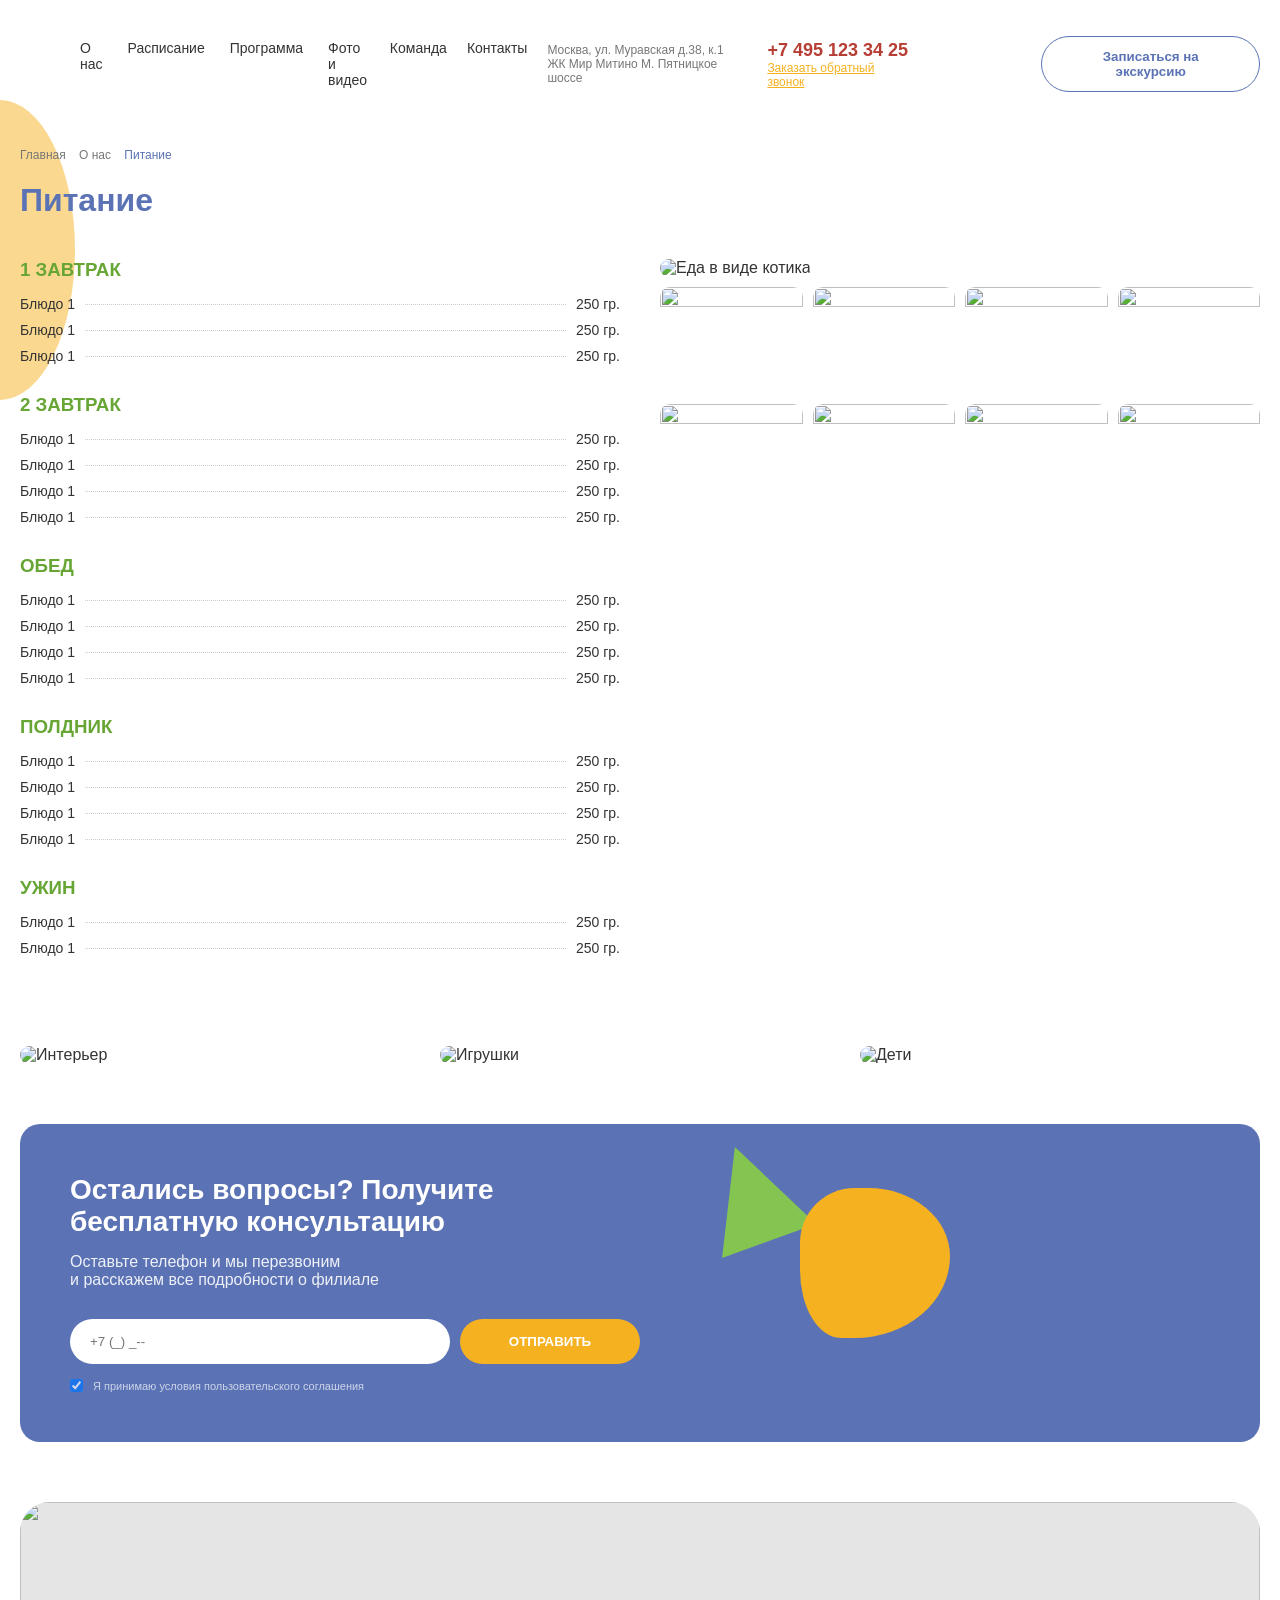
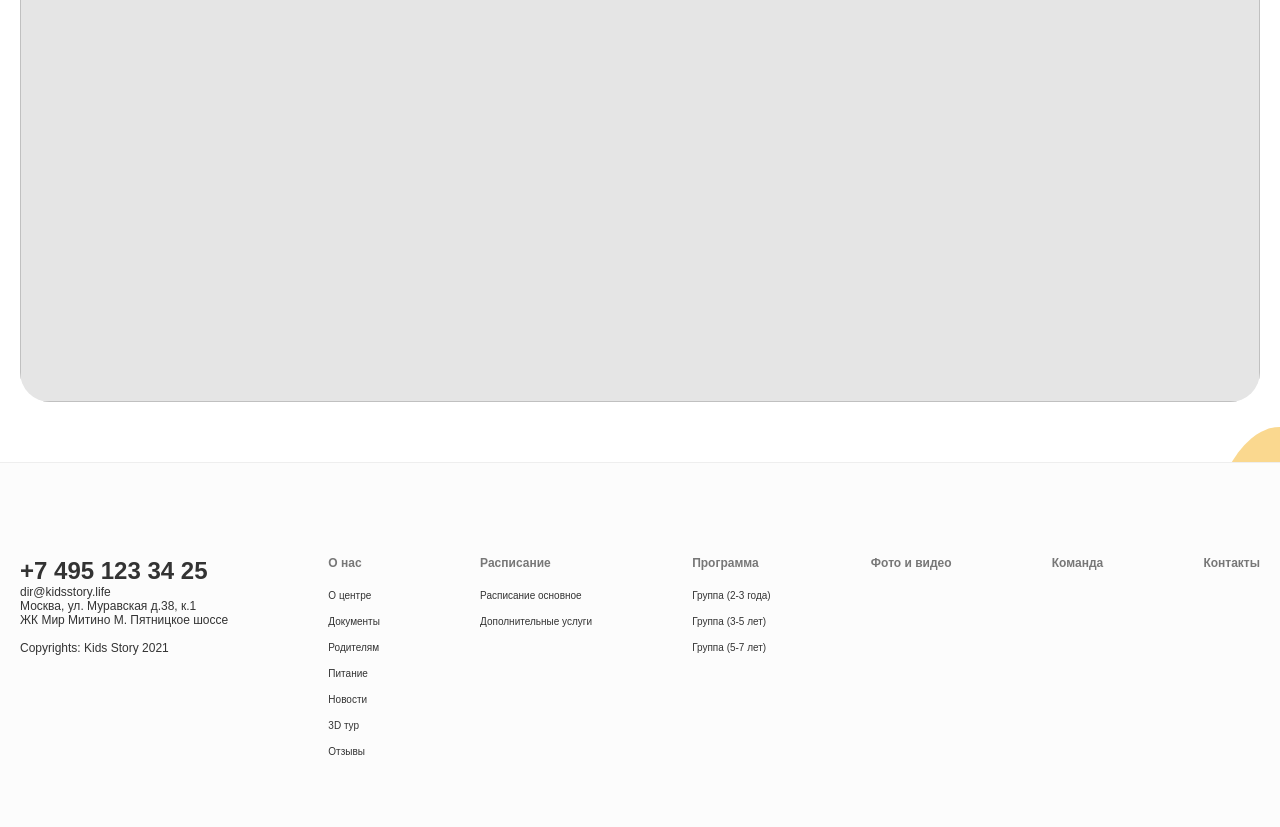
==== Sofa/index.html @ 402901dc "BLURIES_page" ====
<!DOCTYPE html>
<html lang="ru">
<head>
    <meta charset="UTF-8">
    <meta name="viewport" content="width=device-width, initial-scale=1.0">
    <title>Kids Story</title>
    <link rel="stylesheet" href="style.css">
</head>
<body>

    <div class="decor-blob left"></div>

    <header class="header">
        <div class="container header__inner">
            <div class="header__logo">
                <span class="logo-text"><img src="./logo (1).png" alt=""></span>
            </div>
            
            <nav class="header__nav">
                <ul>
                    <li><a href="#">О нас <i class="icon-down"></i></a></li>
                    <li><a href="#">Расписание <i class="icon-down"></i></a></li>
                    <li><a href="#">Программа <i class="icon-down"></i></a></li>
                    <li><a href="#">Фото и видео</a></li>
                    <li><a href="#">Команда</a></li>
                    <li><a href="#">Контакты</a></li>
                </ul>
            </nav>

            <div class="header__contacts">
                <div class="address">Москва, ул. Муравская д.38, к.1<br>ЖК Мир Митино М. Пятницкое шоссе</div>
                <div class="phone">
                    <span class="phone-number">+7 495 123 34 25</span>
                    <a href="#" class="callback">Заказать обратный звонок</a>
                </div>
                <div class="socials">
                 <div class="socialsimg"><img src="./Vector (3).png" alt=""></div>
                  <div class="socialsimg"><img src="./Vector (2).png" alt=""></div>
                </div>
                <button class="btn btn--outline">Записаться на экскурсию</button>
            </div>
        </div>
    </header>

    <div class="breadcrumbs container">
        <a href="#">Главная</a> <span class="sep"></span> <a href="#">О нас</a> <span class="sep"></span> <span class="current">Питание</span>
    </div>

    <main>
        <section class="nutrition container">
            <h1 class="page-title">Питание</h1>
            
            <div class="nutrition__content">
                <div class="nutrition__menu">
                    
                    <div class="menu-block">
                        <h3 class="menu-title">1 ЗАВТРАК</h3>
                        <div class="menu-item"><span>Блюдо 1</span><span class="dots"></span><span>250 гр.</span></div>
                        <div class="menu-item"><span>Блюдо 1</span><span class="dots"></span><span>250 гр.</span></div>
                        <div class="menu-item"><span>Блюдо 1</span><span class="dots"></span><span>250 гр.</span></div>
                    </div>

                    <div class="menu-block">
                        <h3 class="menu-title">2 ЗАВТРАК</h3>
                        <div class="menu-item"><span>Блюдо 1</span><span class="dots"></span><span>250 гр.</span></div>
                        <div class="menu-item"><span>Блюдо 1</span><span class="dots"></span><span>250 гр.</span></div>
                        <div class="menu-item"><span>Блюдо 1</span><span class="dots"></span><span>250 гр.</span></div>
                        <div class="menu-item"><span>Блюдо 1</span><span class="dots"></span><span>250 гр.</span></div>
                    </div>

                    <div class="menu-block">
                        <h3 class="menu-title">ОБЕД</h3>
                        <div class="menu-item"><span>Блюдо 1</span><span class="dots"></span><span>250 гр.</span></div>
                        <div class="menu-item"><span>Блюдо 1</span><span class="dots"></span><span>250 гр.</span></div>
                        <div class="menu-item"><span>Блюдо 1</span><span class="dots"></span><span>250 гр.</span></div>
                        <div class="menu-item"><span>Блюдо 1</span><span class="dots"></span><span>250 гр.</span></div>
                    </div>
                    <div class="menu-block">
                        <h3 class="menu-title">ПОЛДНИК</h3>
                        <div class="menu-item"><span>Блюдо 1</span><span class="dots"></span><span>250 гр.</span></div>
                        <div class="menu-item"><span>Блюдо 1</span><span class="dots"></span><span>250 гр.</span></div>
                        <div class="menu-item"><span>Блюдо 1</span><span class="dots"></span><span>250 гр.</span></div>
                        <div class="menu-item"><span>Блюдо 1</span><span class="dots"></span><span>250 гр.</span></div>
                    </div>
                    <div class="menu-block">
                        <h3 class="menu-title">УЖИН</h3>
                        <div class="menu-item"><span>Блюдо 1</span><span class="dots"></span><span>250 гр.</span></div>
                        <div class="menu-item"><span>Блюдо 1</span><span class="dots"></span><span>250 гр.</span></div>
                    </div>
                </div>

                <div class="nutrition__gallery">
                    <div class="main-photo">
                        <img src="./1630131237_25-kartinkin-com-p-detskie-blyuda-krasivo-oformlennie-yeda-kr-25 1.png" alt="Еда в виде котика">
                    </div><div class="thumbnails">
                        <img src="./fac239f74cf0ae698ffe3b35a36b110a 1.png" alt="">
                        <img src="./Mask group.png" alt="">
                        <img src="./a4dbc2a8da4a869f13524fce2f196282 2.png" alt="">
                        <img src="./Mask group.png" alt="">
                        <img src="./a4dbc2a8da4a869f13524fce2f196282 2.png" alt="">
                        <img src="./fac239f74cf0ae698ffe3b35a36b110a 1.png" alt="">
                        <img src="./Mask group.png" alt="">
                        <img src="./fac239f74cf0ae698ffe3b35a36b110a 1.png" alt="">
                    </div>
                </div>
            </div>
        </section>

        <section class="media-gallery container">
            <div class="media-item">
                <img src="./upg.png" alt="Интерьер">
                <div class="play-btn"></div>
            </div>
            <div class="media-item">
                <img src="./in.png" alt="Игрушки">
                <div class="play-btn"></div>
            </div>
            <div class="media-item">
                <img src="./people.png" alt="Дети">
                <div class="play-btn"></div>
            </div>
        </section>

        <section class="consultation container">
            <div class="consultation__inner">
                <div class="consultation__form-wrap">
                    <h2>Остались вопросы? Получите бесплатную консультацию</h2>
                    <p>Оставьте телефон и мы перезвоним<br>и расскажем все подробности о филиале</p>
                    
                    <form class="consult-form">
                        <input type="text" placeholder="+7 (_) _--">
                        <button type="submit" class="btn btn--yellow">ОТПРАВИТЬ</button>
                    </form>
                    <label class="agreement">
                        <input type="checkbox" checked>
                        <span>Я принимаю условия пользовательского соглашения</span>
                    </label>
                    
                </div>
                
                <div class="consultation__decor">
                    <img src="./noroot 2.png" alt="Мальчик" class="boy-img">
                    <div class="shape shape-triangle-green"><img src="./Group 4.png" alt=""></div>
                    <div class="shape shape-blob-yellow"></div>
                    <div class="shape shape-blob-green"></div>
                </div>
            </div>
        </section>

        <section class="map-section container">
            <div class="map-placeholder">
                <div class="map-marker"><img class="map-marker" src="./Mapsicle Map.png" alt=""></div>
            </div>
        </section>

    </main>

    <footer class="footer">
        <div class="decor-blob right"></div>

        <div class="container footer__inner">
            <div class="footercol footercol--info">
                <div class="logo-text"><img src="./logo (1).png" alt=""></div>
                <div class="phone"><a href="+7 495 123 34 25"><h1>+7 495 123 34 25</h1></a></div>
                <a href="mailto:dir@kidsstory.life" class="email">dir@kidsstory.life</a>
                <div class="address">Москва, ул. Муравская д.38, к.1<br>ЖК Мир Митино М. Пятницкое шоссе</div>
                <div class="socials">
                  <img src="./Vector (3).png" alt="">
                  <img src="./Vector (2).png" alt="">
                </div>
                <div class="copyright">Copyrights: Kids Story 2021</div>
            </div>

            <div class="footer__col">
                <h4>О нас</h4>
                <ul>
                    <li><a href="#">О центре</a></li>
                    <li><a href="#">Документы</a></li>
                    <li><a href="#">Родителям</a></li>
                    <li><a href="#">Питание</a></li>
                    <li><a href="#">Новости</a></li>
                    <li><a href="#">3D тур</a></li>
                    <li><a href="#">Отзывы</a></li>
                </ul>
            </div>

            <div class="footer__col">
                <h4>Расписание</h4>
                <ul>
                    <li><a href="#">Расписание основное</a></li>
                    <li><a href="#">Дополнительные услуги</a></li>
                </ul>
            </div><div class="footer__col">
                <h4>Программа</h4>
                <ul>
                    <li><a href="#">Группа (2-3 года)</a></li>
                    <li><a href="#">Группа (3-5 лет)</a></li>
                    <li><a href="#">Группа (5-7 лет)</a></li>
                </ul>
            </div>

            <div class="footer__col"><h4><a href="#">Фото и видео</a></h4></div>
            <div class="footer__col"><h4><a href="#">Команда</a></h4></div>
            <div class="footer__col"><h4><a href="#">Контакты</a></h4></div>
        </div>
    </footer>
</body>
</html>
---- Sofa/style.css ----
* {
  margin: 0;
  padding: 0;
  box-sizing: border-box;
}

body {
  font-family: "Montserrat", sans-serif;
  color: #333333;
  background-color: #ffffff;
  position: relative;
  overflow-x: hidden;
}

a {
  text-decoration: none;
  color: inherit;
}

ul {
  list-style: none;
}

.container {
  max-width: 1500px;
  margin: 0 auto;
  padding: 0 20px;
}

.btn {
  padding: 12px 24px;
  border-radius: 30px;
  font-weight: 600;
  cursor: pointer;
  border: none;
  transition: 0.3s;
}
.btn--outline {
  background: transparent;
  border: 1px solid #5b73b5;
  color: #5b73b5;
}
.btn--yellow {
  background: #f5b120;
  color: #fff;
}

.decor-blob {
  position: absolute;
  width: 150px;
  height: 300px;
  background: #f5b120;
  border-radius: 50%;
  z-index: -1;
  opacity: 0.5;
}
.decor-blob.left {
  top: 100px;
  left: -75px;
}
.decor-blob.right {
  bottom: 100px;
  right: -75px;
}

.header {
  padding: 20px 0;
  font-size: 14px;
}
.header__inner {
  display: flex;
  justify-content: space-between;
  align-items: center;
}
.header__logo {
  font-size: 24px;
  padding: 20px;
  font-weight: bold;
}
.header__nav ul {
  display: flex;
  padding: 20px;
  gap: 20px;
  font-weight: 300px;
}
.header__nav ul li a {
  display: flex;
  align-items: center;
  gap: 5px;
}
.header__contacts {
  width: 800px;
  display: flex;
  align-items: center;
  gap: 20px;
  font-size: 12px;
}
.header__contacts .address {
  color: #777777;
  max-width: 200px;
  gap: 20px;
}
.header__contacts .phone {
  display: flex;
  flex-direction: column;
}
.header__contacts .phone .phone-number {
  font-size: 18px;
  font-weight: bold;
  color: #b73e35;
}
.header__contacts .phone .callback {
  color: #f5b120;
  text-decoration: underline;
}
.header__contacts .socials {
  padding: 10px;
  display: flex;
  gap: 10px;
  align-items: center;
}
.header__contacts .socialsimg {
  margin-right: 5px;
  width: 24px;
  height: 24px;
}

.breadcrumbs {
  margin: 20px auto;
  font-size: 12px;
  color: #777777;
}
.breadcrumbs .sep {
  margin: 0 5px;
  content: ">";
}
.breadcrumbs .current {
  color: #5b73b5;
}

.nutrition {
  margin-bottom: 60px;
}
.nutrition .page-title {
  color: #5b73b5;
  font-size: 32px;
  margin-bottom: 40px;
}
.nutrition__content {
  display: grid;
  grid-template-columns: 1fr 1fr;
  gap: 40px;
}
.nutrition__menu .menu-block {
  margin-bottom: 30px;
}
.nutrition__menu .menu-title {
  color: #67a635;
  margin-bottom: 15px;
  text-transform: uppercase;
}
.nutrition__menu .menu-item {
  display: flex;
  align-items: baseline;
  margin-bottom: 10px;
  font-size: 14px;
  color: #333333;
}
.nutrition__menu .menu-item .dots {
  flex-grow: 1;
  border-bottom: 1px dotted #ccc;
  margin: 0 10px;
  position: relative;
  top: -4px;
}
.nutrition__gallery .main-photo img {
  width: 100%;
  border-radius: 20px;
  margin-bottom: 10px;
}
.nutrition__gallery .thumbnails {
  display: grid;
  grid-template-columns: repeat(4, 1fr);
  gap: 10px;
}
.nutrition__gallery .thumbnails img {
  width: 100%;
  border-radius: 10px;
  aspect-ratio: 4/3;
  -o-object-fit: cover;
     object-fit: cover;
}

.media-gallery {
  display: grid;
  grid-template-columns: repeat(3, 1fr);
  gap: 20px;
  margin-bottom: 60px;
}
.media-gallery .media-item {
  position: relative;
  border-radius: 20px;
  overflow: hidden;
}
.media-gallery .media-item img {
  width: 100%;
  display: block;
}
.media-gallery .media-item .play-btn {
  position: absolute;
  top: 50%;
  left: 50%;
  transform: translate(-50%, -50%);
  width: 60px;
  height: 60px;
  border: 2px solid #fff;
  border-radius: 50%;
  background: rgba(255, 255, 255, 0.2);
  cursor: pointer;
}

.consultation {
  margin-bottom: 60px;
}
.consultation__inner {
  background-color: #5b73b5;
  border-radius: 20px;
  padding: 50px;
  position: relative;
  overflow: hidden;
  display: flex;
  align-items: center;
}
.consultation__form-wrap {
  position: relative;
  z-index: 2;
  color: #fff;
  max-width: 50%;
}
.consultation__form-wrap h2 {
  font-size: 28px;
  margin-bottom: 15px;
}
.consultation__form-wrap p {
  margin-bottom: 30px;
  opacity: 0.9;
}
.consultation__form-wrap .consult-form {
  display: flex;
  gap: 10px;
  margin-bottom: 15px;
}
.consultation__form-wrap .consult-form .consult-form_img {
  display: flex;
  margin-left: 10px;
}
.consultation__form-wrap .consult-form input {
  padding: 15px 20px;
  border-radius: 30px;
  border: none;
  flex-grow: 1;
  outline: none;
}
.consultation__form-wrap .consult-form button {
  width: 180px;
}
.consultation__form-wrap .agreement {
  font-size: 11px;
  opacity: 0.7;
  display: flex;
  align-items: center;
  gap: 10px;
}
.consultation__decor .boy-img {
  position: absolute;
  right: 10%;
  bottom: 0;
  height: 110%;
  z-index: 1;
}
.consultation__decor .shape {
  position: absolute;
  z-index: 0;
}
.consultation__decor .shape-triangle-green {
  width: 0;
  height: 0;
  border-left: 50px solid transparent;
  border-right: 50px solid transparent;
  border-bottom: 100px solid #84c552;
  top: 20px;
  left: 55%;
  transform: rotate(-20deg);
}
.consultation__decor .shape-blob-yellow {
  width: 150px;
  height: 150px;
  background: #f5b120;
  border-radius: 40% 60% 70% 30%/40% 50% 60% 50%;
  top: 20%;
  right: 25%;
}

.map-section {
  margin-bottom: 60px;
}
.map-section .map-placeholder {
  width: 100%;
  height: 500px;
  border-radius: 30px;
  background: #e5e5e5;
}
.map-section .map-placeholder .map-marker img {
  width: 100%;
  height: 500px;
  border-radius: 30px;
}

.footer {
  background: #fcfcfc;
  padding: 60px 0;
  margin-top: 15px;
  border-top: 1px solid #eee;
}
.footer__inner {
  display: flex;
  justify-content: space-between;
  gap: 20px;
  font-size: 12px;
  margin-top: 20px;
}
.footer__col h4 {
  color: #777777;
  margin-bottom: 20px;
  font-weight: 600;
  margin-top: 13px;
}
.footer__col ul li {
  margin-bottom: 10px;
  color: #333333;
  margin-top: 15px;
  font-size: 10px;
}
.footer__col--info .logo-text {
  margin-bottom: 10px;
  font-size: 20px;
  margin-bottom: 50px;
}
.footer__col--info .phone {
  font-size: 80px;
  color: #b73e35;
  margin-top: 15px;
}
.footer__col--info .email {
  margin-bottom: 15px;
  margin-top: 15px;
}
.footer__col--info .address {
  color: #777777;
  margin-bottom: 15px;
  margin-top: 15px;
}
.footer__col--info .copyright {
  margin-top: 30px;
  color: #777777;
}

@media (max-width: 1024px) {
  .header__contacts {
    width: auto;
    flex-wrap: wrap;
    justify-content: flex-end;
  }
}
@media (max-width: 768px) {
  .container {
    padding: 0 15px;
  }
  .header__inner {
    flex-direction: column;
    text-align: center;
  }
  .header__nav ul {
    flex-wrap: wrap;
    justify-content: center;
    padding: 10px;
    gap: 10px;
  }
  .header__contacts {
    flex-direction: column;
    width: 100%;
    gap: 15px;
  }
  .header__contacts .address {
    max-width: 100%;
  }
  .header__contacts .socials {
    justify-content: center;
    padding: 0;
  }
  .nutrition .page-title {
    font-size: 26px;
    text-align: center;
  }
  .nutrition__content {
    grid-template-columns: 1fr;
  }
  .nutrition__gallery {
    order: -1;
  }
  .media-gallery {
    grid-template-columns: 1fr;
  }
  .consultation__inner {
    flex-direction: column;
    padding: 30px 15px;
    text-align: center;
  }
  .consultation__form-wrap {
    max-width: 100%;
  }
  .consultation__form-wrap .consult-form {
    flex-direction: column;
    align-items: center;
  }
  .consultation__form-wrap .consult-form input, .consultation__form-wrap .consult-form button {
    width: 100%;
  }
  .consultation__form-wrap .consult-form .consult-form_img {
    margin-left: 0;
    margin-top: 10px;
    justify-content: center;
  }
  .consultation__form-wrap .agreement {
    justify-content: center;
  }
  .consultation__decor .boy-img {
    position: relative;
    right: 0;
    height: 250px;
    margin-top: 20px;
  }
  .consultation__decor .shape {
    display: none;
  }
  .footer__inner {
    flex-direction: column;
    align-items: center;
    text-align: center;
  }
  .footer__col h4 {
    margin-top: 20px;
  }
  .footer__col--info .phone {
    font-size: 32px;
  }
}
@media (max-width: 480px) {
  .nutrition__menu .menu-item {
    font-size: 13px;
  }
  .nutrition__menu .menu-item .dots {
    display: none;
  }
  .nutrition__menu .menu-item {
    justify-content: space-between;
  }
}/*# sourceMappingURL=style.css.map */
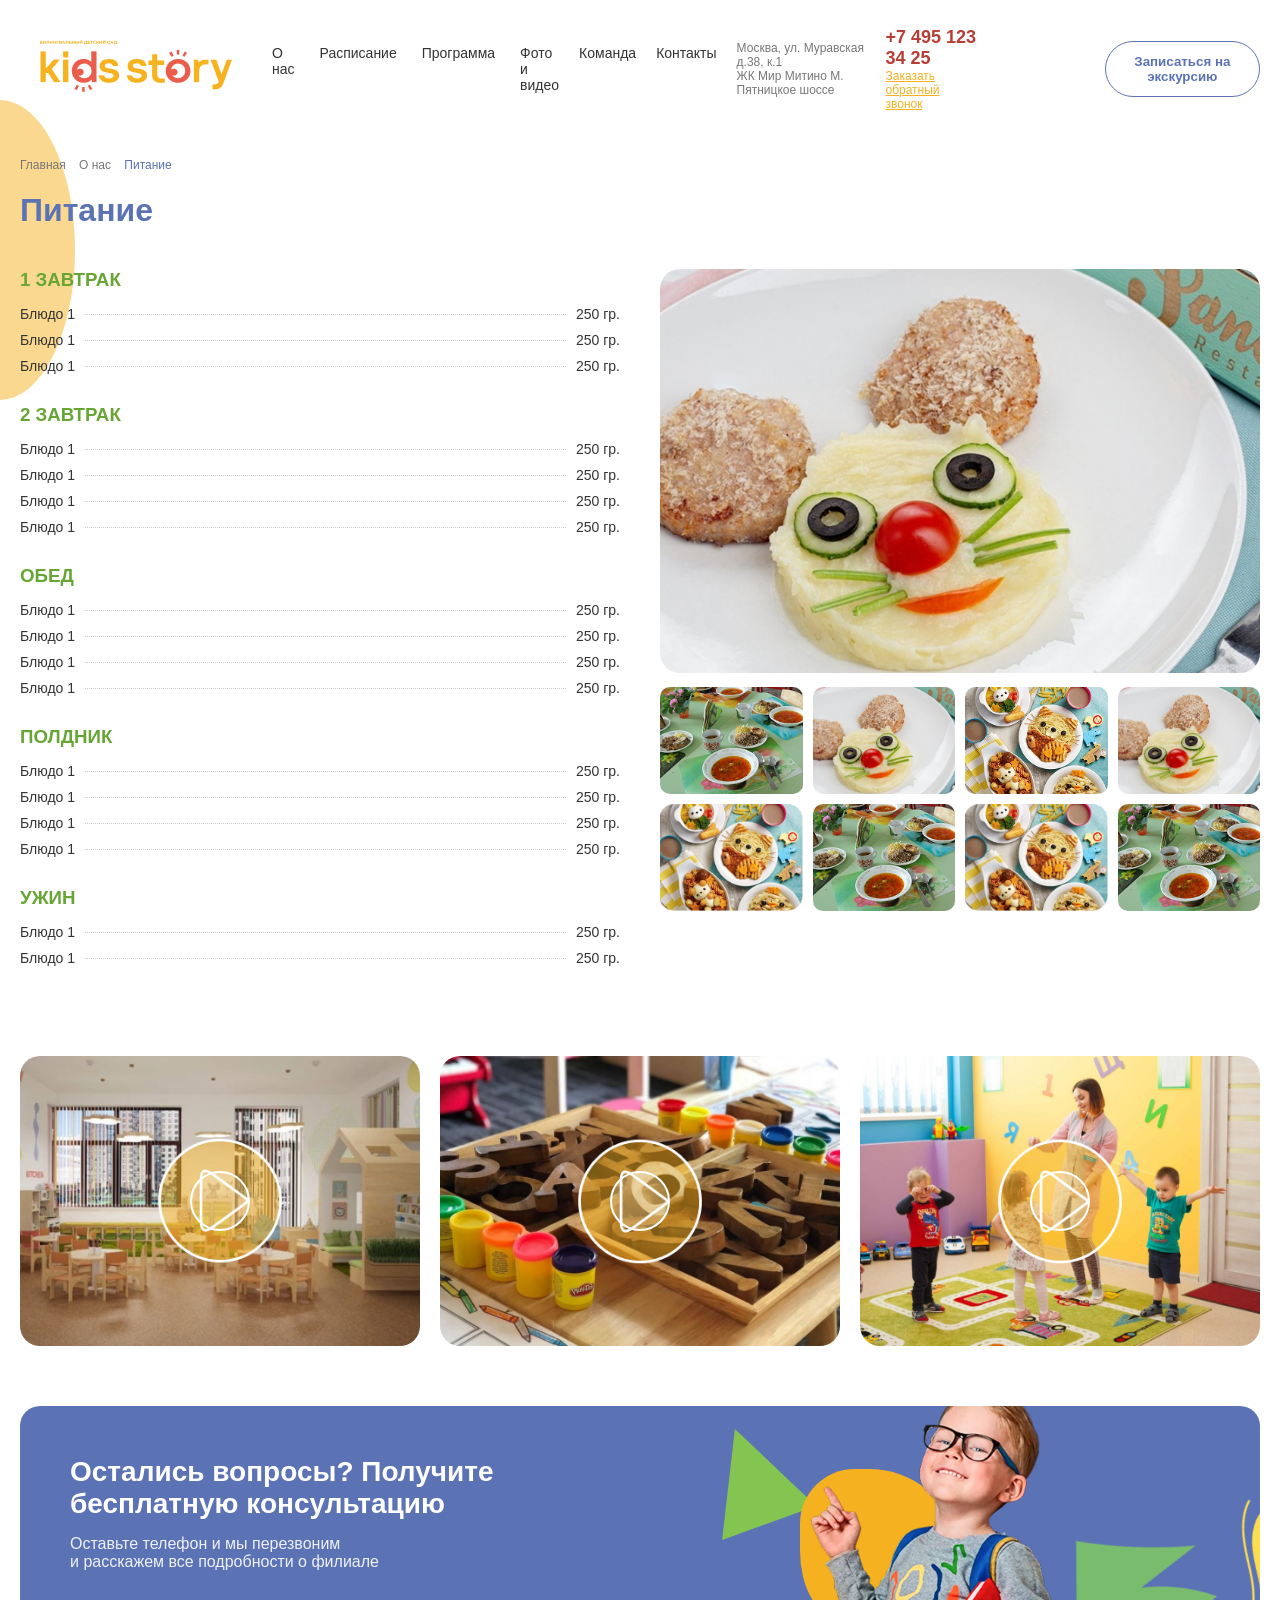
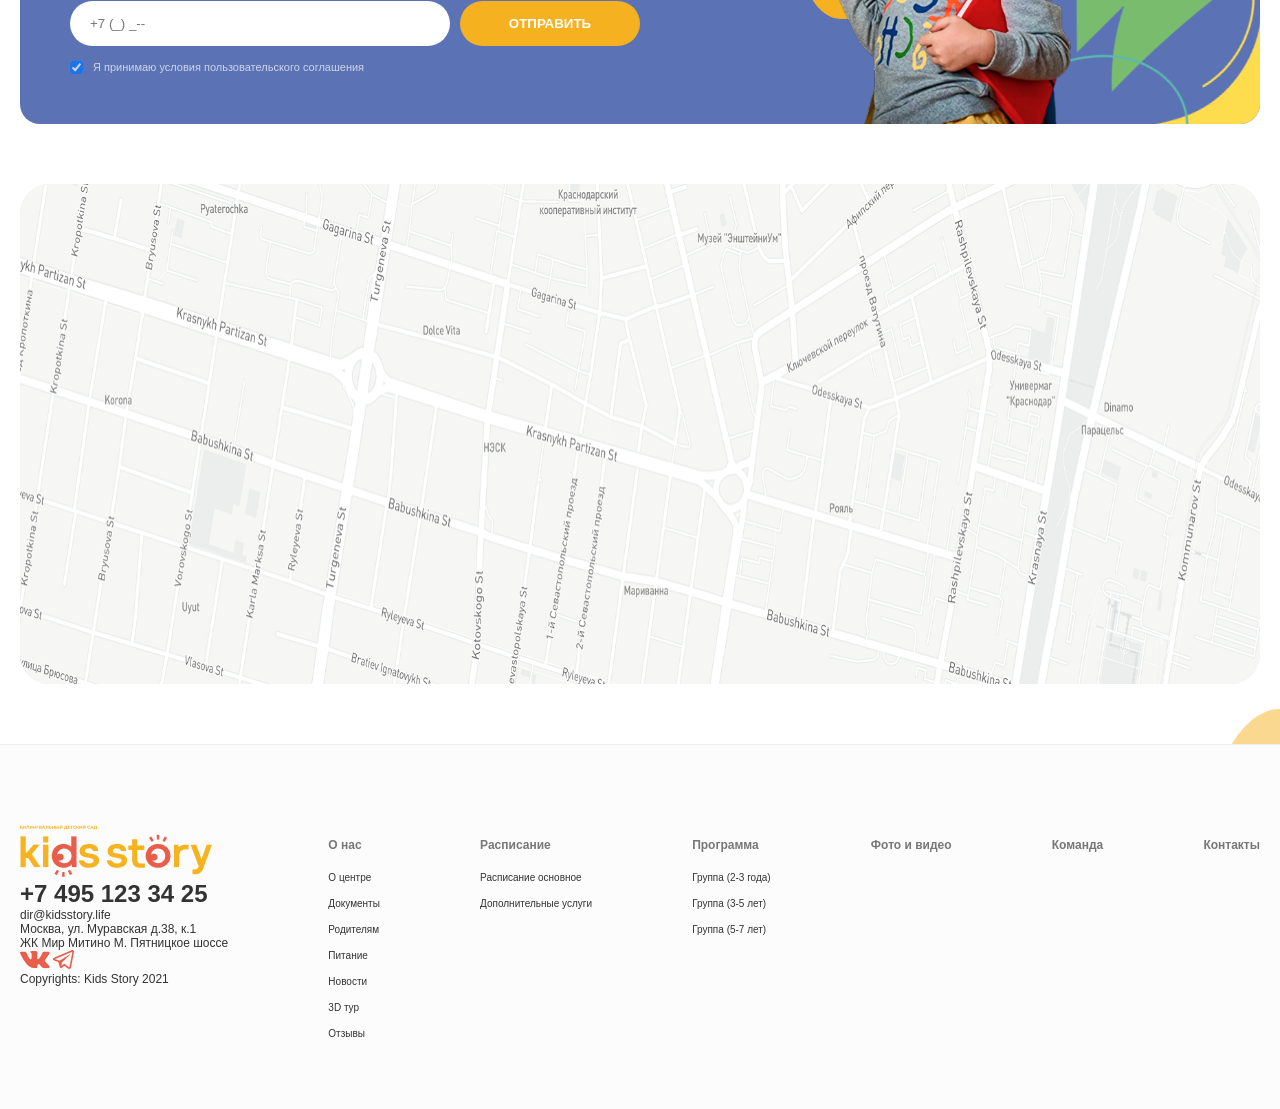
==== commit b3914ee6: "SOFA" ====
--- a/Sofa/index.html
+++ b/Sofa/index.html
@@ -13,7 +13,7 @@
     <header class="header">
         <div class="container header__inner">
             <div class="header__logo">
-                <span class="logo-text"><img src="./logo (1).png" alt=""></span>
+                <span class="logo-text"><img src="./img/logo (1).png" alt=""></span>
             </div>
             
             <nav class="header__nav">
@@ -91,16 +91,16 @@
 
                 <div class="nutrition__gallery">
                     <div class="main-photo">
-                        <img src="./1630131237_25-kartinkin-com-p-detskie-blyuda-krasivo-oformlennie-yeda-kr-25 1.png" alt="Еда в виде котика">
+                        <img src="img/1630131237_25-kartinkin-com-p-detskie-blyuda-krasivo-oformlennie-yeda-kr-25 1 (1).png" alt="Еда в виде котика">
                     </div><div class="thumbnails">
-                        <img src="./fac239f74cf0ae698ffe3b35a36b110a 1.png" alt="">
-                        <img src="./Mask group.png" alt="">
-                        <img src="./a4dbc2a8da4a869f13524fce2f196282 2.png" alt="">
-                        <img src="./Mask group.png" alt="">
-                        <img src="./a4dbc2a8da4a869f13524fce2f196282 2.png" alt="">
-                        <img src="./fac239f74cf0ae698ffe3b35a36b110a 1.png" alt="">
-                        <img src="./Mask group.png" alt="">
-                        <img src="./fac239f74cf0ae698ffe3b35a36b110a 1.png" alt="">
+                        <img src="./img/fac239f74cf0ae698ffe3b35a36b110a 1.png" alt="">
+                        <img src="img/1630131237_25-kartinkin-com-p-detskie-blyuda-krasivo-oformlennie-yeda-kr-25 1 (1).png" alt="">
+                        <img src="./img/./a4dbc2a8da4a869f13524fce2f196282 2.png" alt="">
+                        <img src="img/1630131237_25-kartinkin-com-p-detskie-blyuda-krasivo-oformlennie-yeda-kr-25 1 (1).png" alt="">
+                        <img src="./img/Mask group.png" alt="">
+                        <img src="./img/fac239f74cf0ae698ffe3b35a36b110a 1.png" alt="">
+                        <img src="./img/Mask group.png" alt="">
+                        <img src="./img/fac239f74cf0ae698ffe3b35a36b110a 1.png" alt="">
                     </div>
                 </div>
             </div>
@@ -108,15 +108,15 @@
 
         <section class="media-gallery container">
             <div class="media-item">
-                <img src="./upg.png" alt="Интерьер">
+                <img src="./img/wait.png" alt="Интерьер">
                 <div class="play-btn"></div>
             </div>
             <div class="media-item">
-                <img src="./in.png" alt="Игрушки">
+                <img src="./img/Mask group 1.png" alt="Игрушки">
                 <div class="play-btn"></div>
             </div>
             <div class="media-item">
-                <img src="./people.png" alt="Дети">
+                <img src="./img/Mask group 2.png" alt="Дети">
                 <div class="play-btn"></div>
             </div>
         </section>
@@ -139,8 +139,8 @@
                 </div>
                 
                 <div class="consultation__decor">
-                    <img src="./noroot 2.png" alt="Мальчик" class="boy-img">
-                    <div class="shape shape-triangle-green"><img src="./Group 4.png" alt=""></div>
+                    <img src="./img/noroot 2.png" alt="Мальчик" class="boy-img">
+                    <div class="shape shape-triangle-green"><img src="./img/Group 4.png" alt=""></div>
                     <div class="shape shape-blob-yellow"></div>
                     <div class="shape shape-blob-green"></div>
                 </div>
@@ -149,7 +149,7 @@
 
         <section class="map-section container">
             <div class="map-placeholder">
-                <div class="map-marker"><img class="map-marker" src="./Mapsicle Map.png" alt=""></div>
+                <div class="map-marker"><img class="map-marker" src="./img/Mapsicle Map.png" alt=""></div>
             </div>
         </section>
 
@@ -160,13 +160,13 @@
 
         <div class="container footer__inner">
             <div class="footercol footercol--info">
-                <div class="logo-text"><img src="./logo (1).png" alt=""></div>
+                <div class="logo-text"><img src="./img/logo (1).png" alt=""></div>
                 <div class="phone"><a href="+7 495 123 34 25"><h1>+7 495 123 34 25</h1></a></div>
                 <a href="mailto:dir@kidsstory.life" class="email">dir@kidsstory.life</a>
                 <div class="address">Москва, ул. Муравская д.38, к.1<br>ЖК Мир Митино М. Пятницкое шоссе</div>
                 <div class="socials">
-                  <img src="./Vector (3).png" alt="">
-                  <img src="./Vector (2).png" alt="">
+                  <img src="./img/Vector (3).png" alt="">
+                  <img src="./img/Vector (2).png" alt="">
                 </div>
                 <div class="copyright">Copyrights: Kids Story 2021</div>
             </div>
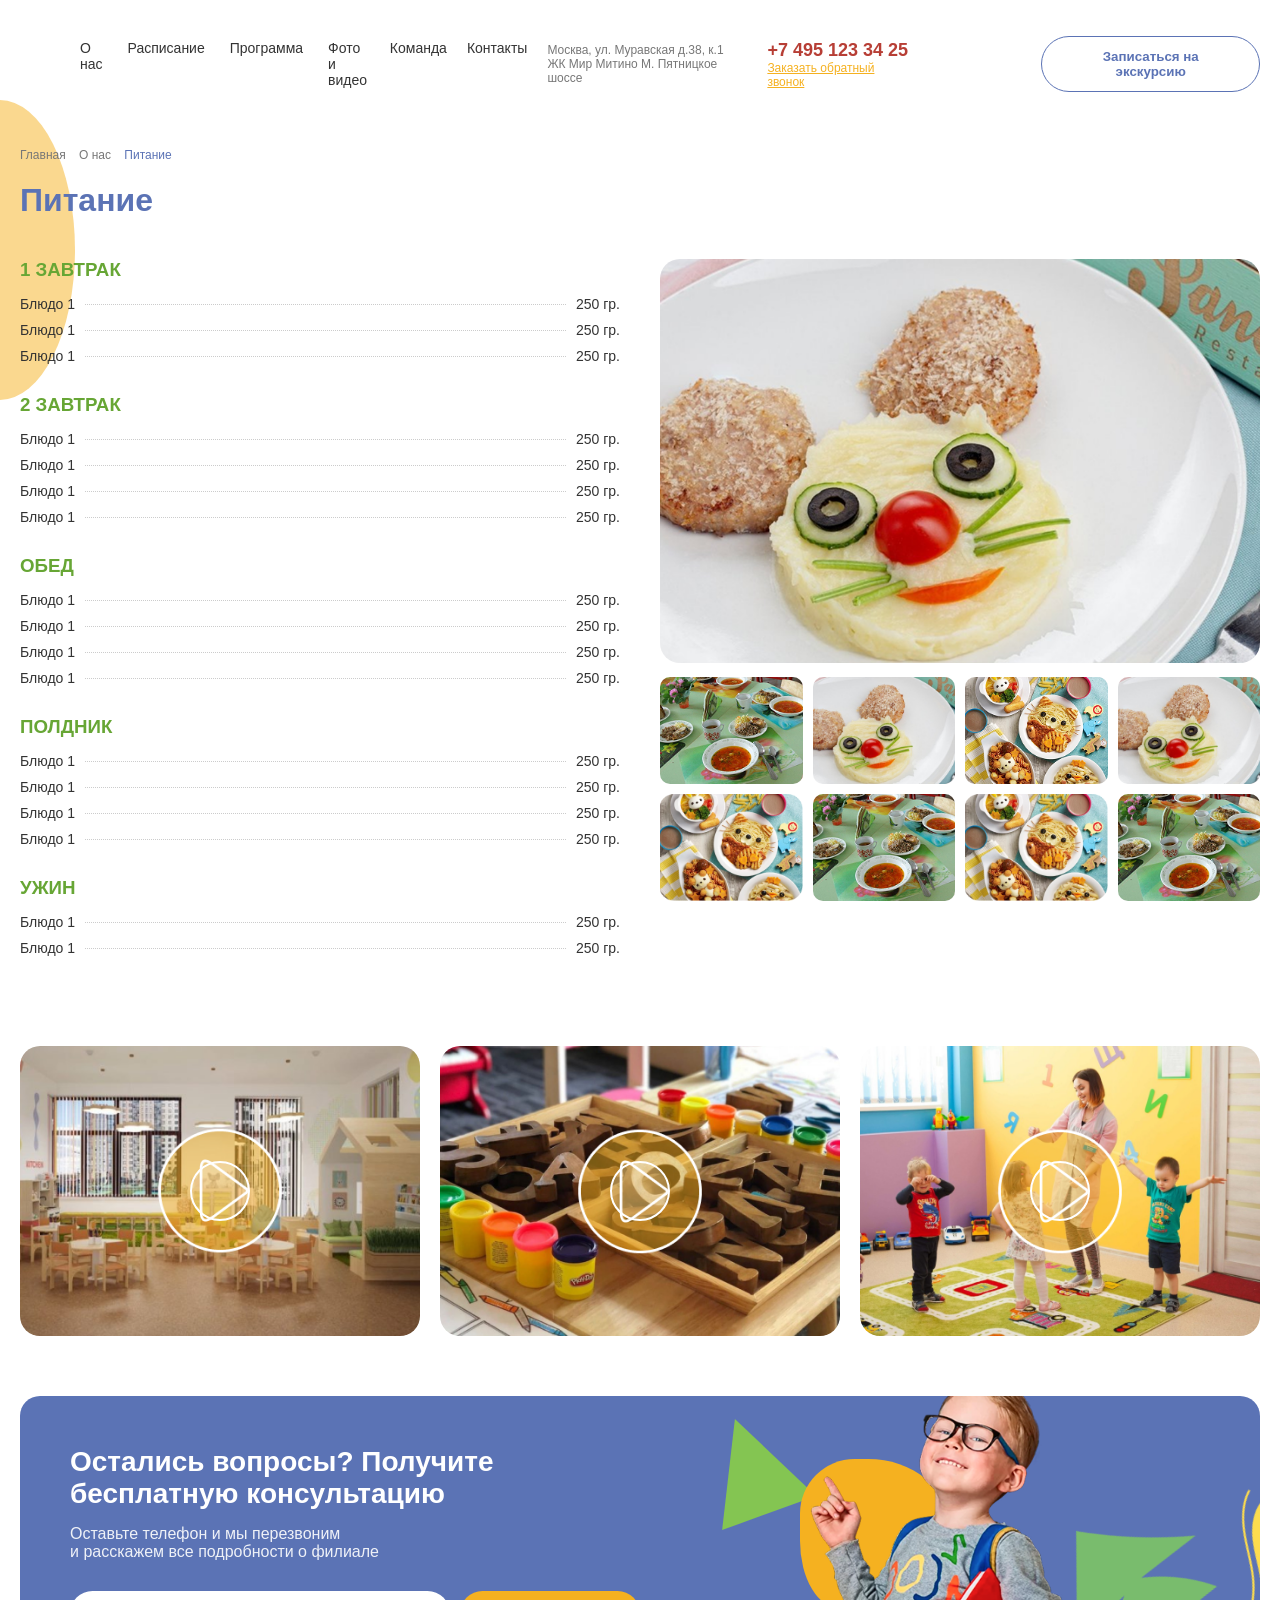
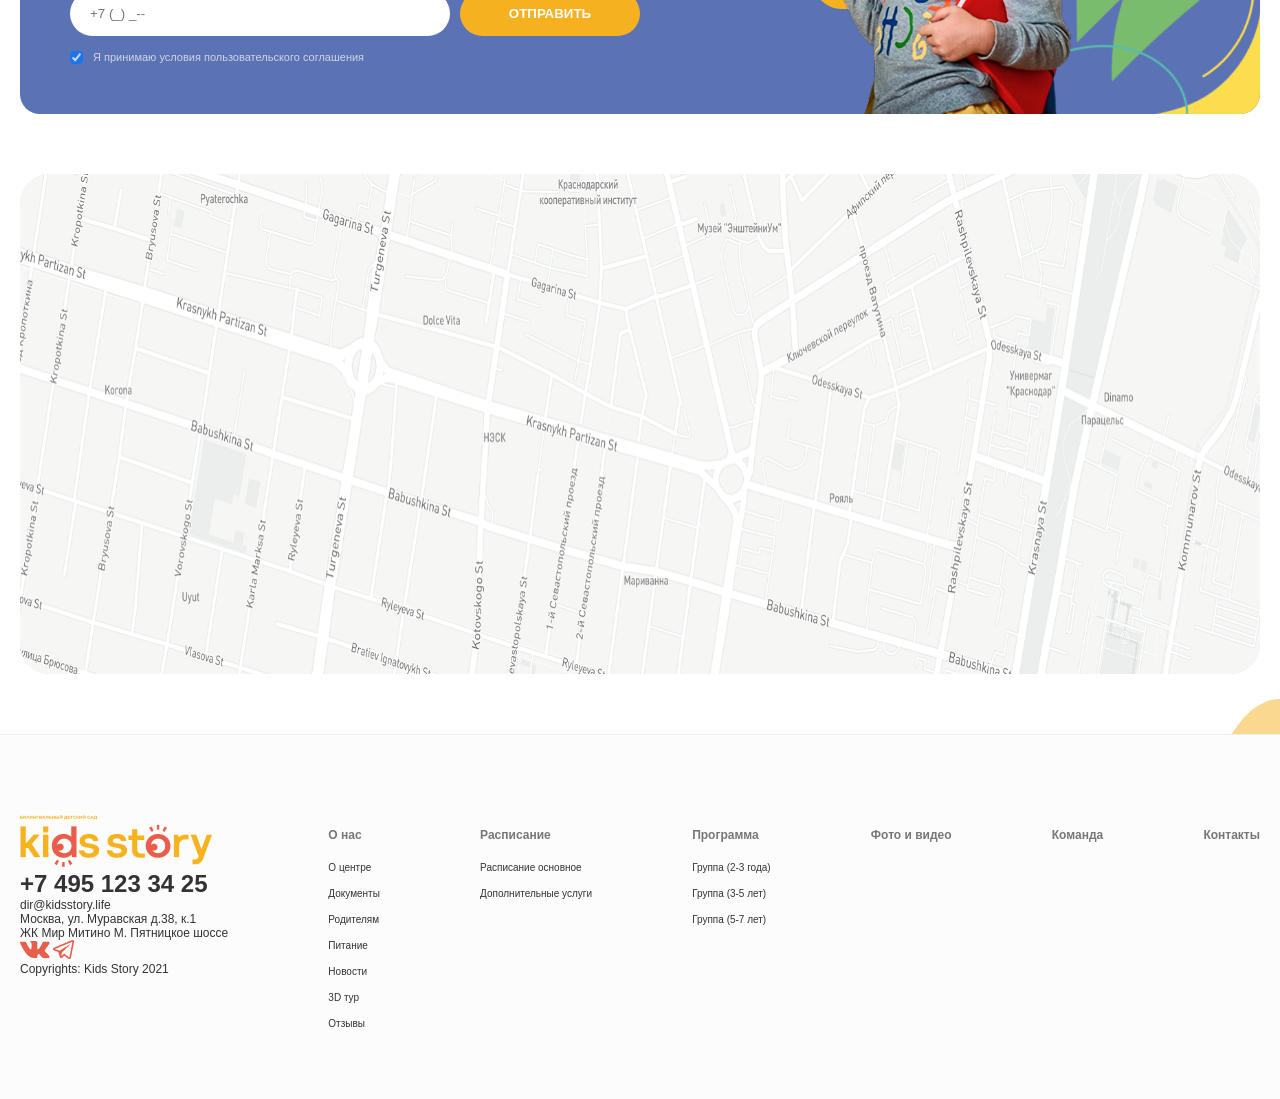
==== commit 52e6a6b5: "ersuighyfvb" ====
--- a/Sofa/index.html
+++ b/Sofa/index.html
@@ -6,24 +6,24 @@
     <title>Kids Story</title>
     <link rel="stylesheet" href="style.css">
 </head>
-<body>
+<body id="programm">
 
     <div class="decor-blob left"></div>
 
     <header class="header">
         <div class="container header__inner">
             <div class="header__logo">
-                <span class="logo-text"><img src="./img/logo (1).png" alt=""></span>
-            </div>
-            
+                <span class="logo-text"><img src="./diyor2/img/logo.png" alt=""></span>
+            </div>
+
             <nav class="header__nav">
                 <ul>
                     <li><a href="#">О нас <i class="icon-down"></i></a></li>
-                    <li><a href="#">Расписание <i class="icon-down"></i></a></li>
-                    <li><a href="#">Программа <i class="icon-down"></i></a></li>
+                    <li><a href="./bEHRUZ/behruz.html">Расписание <i class="icon-down"></i></a></li>
+                    <li><a href="./Sofa/index.html">Программа <i class="icon-down"></i></a></li>
                     <li><a href="#">Фото и видео</a></li>
-                    <li><a href="#">Команда</a></li>
-                    <li><a href="#">Контакты</a></li>
+                    <li><a href="./madina/index.html">Команда</a></li>
+                    <li><a href="./diyor2/diyor3.html">Контакты</a></li>
                 </ul>
             </nav>
 
@@ -34,8 +34,8 @@
                     <a href="#" class="callback">Заказать обратный звонок</a>
                 </div>
                 <div class="socials">
-                 <div class="socialsimg"><img src="./Vector (3).png" alt=""></div>
-                  <div class="socialsimg"><img src="./Vector (2).png" alt=""></div>
+                    <div class="socialsimg"><img src="./diyor2/img/Vector 5.png" alt=""></div>
+                    <div class="socialsimg"><img src="./diyor2/img/Vector_6.png" alt=""></div>
                 </div>
                 <button class="btn btn--outline">Записаться на экскурсию</button>
             </div>
